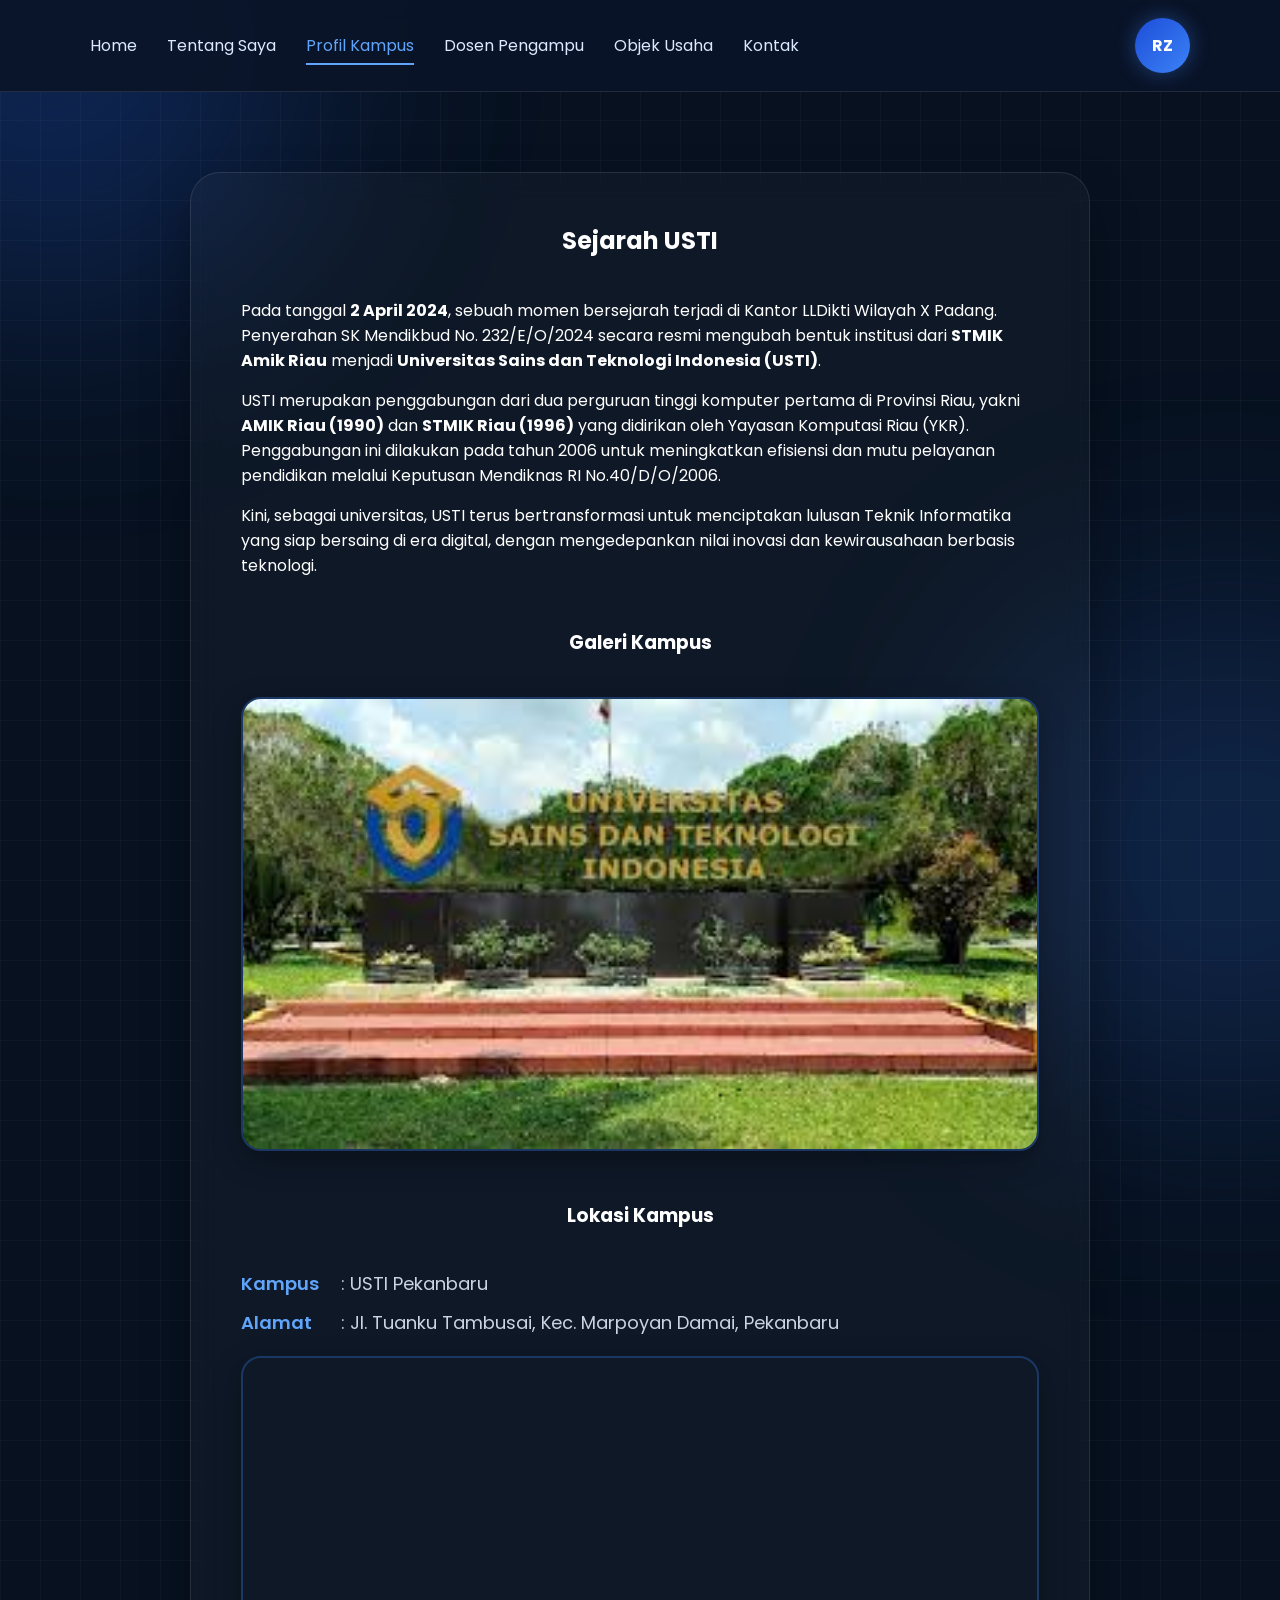
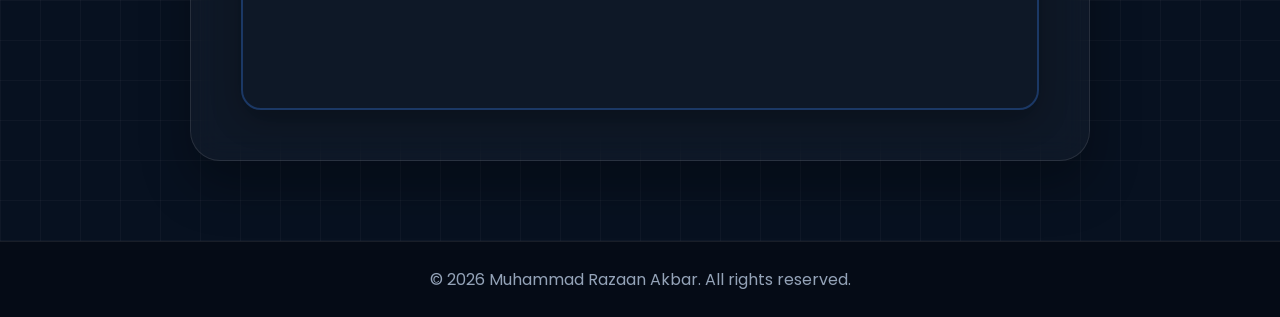
==== kampus.html @ 6456c54c "Add files via upload" ====
<!DOCTYPE html>
<html lang="id">
<head>
    <meta charset="UTF-8">
    <meta name="viewport" content="width=device-width, initial-scale=1.0">
    <title>Profil Kampus - USTI Pekanbaru</title>
    <link rel="stylesheet" href="style.css">
    <link href="https://fonts.googleapis.com/css2?family=Poppins:wght@300;400;500;600;700&display=swap" rel="stylesheet">
</head>
<body>

    <!-- NAVBAR -->
    <header>
        <nav class="navbar">
            <div class="menu-icon" id="menu-icon">
                <span></span><span></span><span></span>
            </div>
            <ul class="nav-links" id="nav-links">
                <li><a href="index.html">Home</a></li>
                <li><a href="tentangsaya.html">Tentang Saya</a></li>
                <li><a href="kampus.html" class="active">Profil Kampus</a></li>
                <li><a href="dosenpengampu.html">Dosen Pengampu</a></li>
                <li><a href="objekusaha.html">Objek Usaha</a></li>
                <li><a href="kontak.html">Kontak</a></li>
            </ul>
            <div class="logo">RZ</div>
        </nav>
    </header>

    <main class="container-about">
        <section class="about-card">
            
            <!-- SECTION 1: SEJARAH LENGKAP -->
            <div class="content-section">
                <div class="about-header">
                    <h2>Sejarah USTI</h2>
                    <div class="underline"></div>
                </div>
                <div class="history-content">
                    <p>
                        Pada tanggal <strong>2 April 2024</strong>, sebuah momen bersejarah terjadi di Kantor LLDikti Wilayah X Padang. Penyerahan SK Mendikbud No. 232/E/O/2024 secara resmi mengubah bentuk institusi dari <strong>STMIK Amik Riau</strong> menjadi <strong>Universitas Sains dan Teknologi Indonesia (USTI)</strong>.
                    </p>
                    <p style="margin-top: 15px;">
                        USTI merupakan penggabungan dari dua perguruan tinggi komputer pertama di Provinsi Riau, yakni <strong>AMIK Riau (1990)</strong> dan <strong>STMIK Riau (1996)</strong> yang didirikan oleh Yayasan Komputasi Riau (YKR). Penggabungan ini dilakukan pada tahun 2006 untuk meningkatkan efisiensi dan mutu pelayanan pendidikan melalui Keputusan Mendiknas RI No.40/D/O/2006.
                    </p>
                    <p style="margin-top: 15px;">
                        Kini, sebagai universitas, USTI terus bertransformasi untuk menciptakan lulusan Teknik Informatika yang siap bersaing di era digital, dengan mengedepankan nilai inovasi dan kewirausahaan berbasis teknologi.
                    </p>
                </div>
            </div>

            <!-- SECTION 2: FOTO KAMPUS (Lebih Tinggi dari Map) -->
            <div class="content-section" style="margin-top: 50px;">
                <div class="about-header">
                    <h3>Galeri Kampus</h3>
                    <div class="underline" style="width: 40px;"></div>
                </div>
                <div class="campus-photo-container">
                    <!-- Ganti src dengan file foto kampasmu -->
                    <img src="ustii.jpg" alt="Gedung USTI Pekanbaru" class="campus-photo">
                </div>
            </div>

            <!-- SECTION 3: LOKASI & PETA -->
            <div class="content-section" style="margin-top: 50px;">
                <div class="about-header">
                    <h3>Lokasi Kampus</h3>
                    <div class="underline" style="width: 40px;"></div>
                </div>
                <div class="address-info">
                    <div class="bio-item">
                        <span class="label">Kampus</span>
                        <span class="value">: USTI Pekanbaru</span>
                    </div>
                    <div class="bio-item">
                        <span class="label">Alamat</span>
                        <span class="value">: Jl. Tuanku Tambusai, Kec. Marpoyan Damai, Pekanbaru</span>
                    </div>
                </div>
                
                <div class="map-container" style="margin-top: 20px;">
                    <iframe 
                        src="https://www.google.com/maps/embed?pb=!1m18!1m12!1m3!1d3989.6962550447847!2d101.39575617496462!3d0.4481859995474243!2m3!1f0!2f0!3f0!3m2!1i1024!2i768!4f13.1!3m3!1m2!1s0x31d5a91147214257%3A0x38bf6247b6b4b787!2sUSTI%20Pekanbaru!5e0!3m2!1sid!2sid!4v1777818533738!5m2!1sid!2sid" 
                        width="100%" 
                        height="350" 
                        style="border:0; border-radius: 20px;" 
                        allowfullscreen="" 
                        loading="lazy">
                    </iframe>
                </div>
            </div>

        </section>
    </main>

    <footer>
        <p>&copy; 2026 Muhammad Razaan Akbar. All rights reserved.</p>
    </footer>

    <script src="script.js"></script>
</body>
</html>
---- style.css ----
*{
  margin: 0;
  padding: 0;
  box-sizing: border-box;
}

body{
  font-family: 'Poppins', sans-serif;
  background: #071120;
  color: white;
  overflow-x: hidden;
  position: relative;
  background-image:
  linear-gradient(rgba(255,255,255,0.03) 1px, transparent 1px),
  linear-gradient(90deg, rgba(255,255,255,0.03) 1px, transparent 1px);

  background-size: 40px 40px;
}

html{
  scroll-behavior: smooth;
}

/* NAVBAR */

.navbar{
  width: 100%;
  padding: 18px 7%;

  display: flex;
  justify-content: space-between;
  align-items: center;

  background: rgba(10,20,40,0.9);
  backdrop-filter: blur(10px);

  border-bottom: 1px solid rgba(255,255,255,0.1);

  position: sticky;
  top: 0;
  z-index: 999;
}

.logo{
  width: 55px;
  height: 55px;

  border-radius: 50%;

  display: flex;
  justify-content: center;
  align-items: center;

  font-weight: 700;

  background: linear-gradient(135deg,#1d4ed8,#3b82f6);
  box-shadow: 0 0 20px rgba(59,130,246,0.4);
}

/* MENU ICON */

.menu-icon{
  display: none;
  flex-direction: column;
  gap: 5px;
  cursor: pointer;
}

.menu-icon span {
  width: 28px;
  height: 3px;
  background: white;
  border-radius: 10px;
  transition: 0.4s; /* Transisi diperhalus[cite: 3] */
}

/* Animasi Hamburger ke X[cite: 3] */
.menu-icon.active span:nth-child(1) {
  transform: rotate(45deg) translate(5px, 5px);
}

.menu-icon.active span:nth-child(2) {
  opacity: 0;
}

.menu-icon.active span:nth-child(3) {
  transform: rotate(-45deg) translate(6px, -7px);
}

/* NAV LINKS */

.nav-links{
  display: flex;
  gap: 30px;
  list-style: none;
}

.nav-links a{
  text-decoration: none;
  color: #dbeafe;
  transition: 0.3s;
  position: relative;
}

.nav-links a:hover,
.nav-links .active{
  color: #60a5fa;
}

.nav-links .active::after{
  content: "";
  position: absolute;

  left: 0;
  bottom: -8px;

  width: 100%;
  height: 2px;

  background: #60a5fa;
}

/* HOME */

.home{
  min-height: 90vh;

  display: flex;
  align-items: center;
  justify-content: center;

  padding: 50px 7%;
}

.home-container{
  width: 100%;

  display: flex;
  align-items: center;
  justify-content: center;

  gap: 40px; /* Jarak disesuaikan agar lebih padat[cite: 3] */
  flex-wrap: wrap;
}

/* PROFILE */

.profile-wrapper{
  flex: 1;
  display: flex;
  justify-content: center;
  position: relative; /* Patokan untuk elemen orbit[cite: 3] */
}

/* Elemen Dekoratif Orbit (Perbaikan Posisi Tengah)[cite: 3] */
.profile-wrapper::before {
  content: "";
  position: absolute;
  width: 380px;
  height: 380px;
  border: 1px dashed rgba(96, 165, 250, 0.2);
  border-radius: 50%;
  
  /* Centering total[cite: 3] */
  top: 50%;
  left: 50%;
  transform: translate(-50%, -50%);
  
  animation: rotateOrbit 20s linear infinite; 
  z-index: -1;
}

@keyframes rotateOrbit {
  from { transform: translate(-50%, -50%) rotate(0deg); }
  to { transform: translate(-50%, -50%) rotate(360deg); }
}

.profile-circle{
  width: 300px;
  height: 300px;

  border-radius: 50%;

  background: linear-gradient(145deg,#0f172a,#1e3a8a);

  display: flex;
  align-items: center;
  justify-content: center;

  border: 5px solid rgba(255,255,255,0.08);

  box-shadow:
  0 0 30px rgba(59,130,246,0.3),
  0 0 60px rgba(37,99,235,0.2);

  animation: floating 4s ease-in-out infinite;
  overflow: hidden;
}

.profile-circle img{
  width: 100%;
  height: 100%;
  object-fit: cover;
  object-position: center top;
}

/* Gaya untuk Garis Pemisah (Divider)[cite: 3] */
.divider {
  width: 2px;
  height: 150px;
  background: linear-gradient(to bottom, transparent, rgba(59, 130, 246, 0.5), transparent);
  box-shadow: 0 0 10px rgba(59, 130, 246, 0.2); /* Efek glow tipis[cite: 3] */
}

/* TEXT */

.home-text{
  flex: 1;
  max-width: 550px;
  position: relative;
}

.home-text h1{
  font-size: 52px;
  margin-bottom: 20px;
  line-height: 1.2;
}

.home-text span{
  color: #60a5fa;
}

.home-text p{
  font-size: 18px;
  color: #cbd5e1;
  line-height: 1.8;

  margin-bottom: 35px;
}

/* BUTTON */

.button-group{
  display: flex;
  gap: 20px;
  flex-wrap: wrap;
}

.btn-primary,
.btn-secondary{
  padding: 14px 28px;
  border-radius: 14px;

  text-decoration: none;
  font-weight: 600;

  transition: 0.3s;
}

.btn-primary{
  background: linear-gradient(135deg,#2563eb,#3b82f6);
  color: white;

  box-shadow: 0 10px 25px rgba(37,99,235,0.4);
}

.btn-primary:hover{
  transform: translateY(-4px);
}

.btn-secondary{
  border: 2px solid #3b82f6;
  color: #93c5fd;
}

.btn-secondary:hover{
  background: #1d4ed8;
  color: white;
}

/* FOOTER */

footer{
  text-align: center;
  padding: 25px;

  border-top: 1px solid rgba(255,255,255,0.08);

  background: #050b16;
  color: #94a3b8;
}

/* RESPONSIVE */

@media(max-width: 992px) {
  .divider, .profile-wrapper::before {
    display: none; /* Sembunyikan divider & orbit di layar kecil[cite: 3] */
  }
}

@media(max-width: 768px){

  .menu-icon{
    display: flex;
  }

  .nav-links{
    position: absolute;

    top: 85px;
    left: 0;

    width: 100%;

    background: rgba(5,11,22,0.98);

    flex-direction: column;
    align-items: center;

    padding: 25px 0;

    opacity: 0;
    pointer-events: none;

    transition: 0.3s;
  }

  .nav-links.active{
    opacity: 1;
    pointer-events: auto;
  }

  .home{
    text-align: center;
  }

  .home-text{
    display: flex;
    flex-direction: column;
    align-items: center;
  }

  .home-text h1{
    font-size: 36px;
  }

  .profile-circle{
    width: 240px;
    height: 240px;
  }
}

@media(max-width: 480px){

  .home-text h1{
    font-size: 28px;
  }

  .button-group{
    width: 100%;
    flex-direction: column;
  }

  .btn-primary,
  .btn-secondary{
    width: 100%;
    text-align: center;
  }

  .profile-circle{
    width: 200px;
    height: 200px;
  }
}

/* BACKGROUND GLOW */

body::before{
  content: "";

  position: fixed;
  top: -200px;
  left: -200px;

  width: 500px;
  height: 500px;

  background: rgba(37,99,235,0.25);

  border-radius: 50%;

  filter: blur(120px);

  z-index: -1;
}

body::after{
  content: "";

  position: fixed;
  bottom: -200px;
  right: -200px;

  width: 500px;
  height: 500px;

  background: rgba(59,130,246,0.18);

  border-radius: 50%;

  filter: blur(120px);

  z-index: -1;
}

@keyframes floating{
  0%{ transform: translateY(0px); }
  50%{ transform: translateY(-15px); }
  100%{ transform: translateY(0px); }
}

#typing::after {
  content: "|";
  animation: blink 0.8s infinite;
  color: #60a5fa;
}

@keyframes blink {
  50% { opacity: 0; }
}

/* Container Utama Halaman[cite: 3] */
.container-about {
  min-height: 100vh;
  display: flex;
  justify-content: center;
  align-items: center;
  padding: 80px 7%;
}

/* Kartu Biodata (Efek Kaca)[cite: 3] */
.about-card {
  background: rgba(255, 255, 255, 0.03);
  backdrop-filter: blur(15px);
  border: 1px solid rgba(255, 255, 255, 0.1);
  padding: 50px;
  border-radius: 30px;
  max-width: 900px;
  width: 100%;
  box-shadow: 0 25px 50px rgba(0,0,0,0.3);
}

.about-header {
  text-align: center;
  margin-bottom: 40px;
}

.about-body {
  display: flex;
  align-items: center;
  gap: 50px;
  flex-wrap: wrap;
}

/* Styling Foto[cite: 3] */
.about-image {
  width: 300px;
  height: 350px;
  background: #1e293b;
  border-radius: 20px; /* Sudut tumpul sesuai gambarmu[cite: 3] */
  overflow: hidden;
  border: 2px solid #3b82f6;
  box-shadow: 0 0 20px rgba(59, 130, 246, 0.3);
}

.about-image img {
  width: 100%;
  height: 100%;
  object-fit: cover;
  background-color: #1a2238;
  display: block;
}

/* Styling List Biodata[cite: 3] */
.about-content {
  flex: 1;
}

.bio-item {
  display: flex;
  margin-bottom: 12px;
  font-size: 18px;
}

.bio-item .label {
  width: 100px;
  font-weight: 600;
  color: #60a5fa; /* Aksen biru[cite: 3] */
}

.bio-item .value {
  color: #cbd5e1;
}

.bio-quote {
  margin-top: 25px;
  padding-top: 15px;
  border-top: 1px solid rgba(255,255,255,0.1);
  font-style: italic;
  color: #94a3b8;
}

/* Responsive[cite: 3] */
@media (max-width: 768px) {
  .about-body {
    flex-direction: column;
    text-align: center;
  }
  .bio-item {
    justify-content: center;
  }
}

/* Container untuk Peta */
.map-container {
  margin-top: 30px;
  width: 100%;
  border-radius: 20px;
  overflow: hidden; /* Agar sudut peta ikut melengkung */
  border: 2px solid rgba(59, 130, 246, 0.3);
  box-shadow: 0 10px 30px rgba(0, 0, 0, 0.3);
}

/* Memastikan peta tetap responsif di HP[cite: 3] */
.map-container iframe {
  filter: grayscale(80%) invert(90%) contrast(90%); /* Efek Dark Mode agar senada[cite: 3] */
  display: block;
}

/* Penyesuaian Layout Dosen[cite: 3] */
@media (max-width: 850px) {
  .about-body {
    flex-direction: column-reverse; /* Foto di atas peta saat di HP[cite: 3] */
  }
}

/* Container untuk kolom foto dan deskripsi */
.profile-column {
    display: flex;
    flex-direction: column;
    align-items: center;
    gap: 15px;
}

/* Deskripsi singkat di bawah foto */
.bio-description-simple {
    text-align: center;
    background: rgba(59, 130, 246, 0.1);
    padding: 8px 20px;
    border-radius: 10px;
    border: 1px solid rgba(59, 130, 246, 0.2);
    color: #60a5fa;
    font-weight: 500;
    font-size: 15px;
    width: 100%;
}

/* Memastikan layout body tetap rapi */
.about-body {
    display: flex;
    align-items: flex-start;
    gap: 60px;
}

/* Container Foto Kampus agar konsisten dengan Map */
.campus-photo-container {
    width: 100%;
    margin-top: 20px;
    border-radius: 20px;
    overflow: hidden;
    border: 2px solid rgba(59, 130, 246, 0.3);
    box-shadow: 0 10px 30px rgba(0, 0, 0, 0.3);
}

.campus-photo {
    width: 100%;
    height: 450px; /* Lebih tinggi sedikit dari map yang 350px/400px */
    object-fit: cover; /* Foto tetap proporsional meski di-crop */
    display: block;
    transition: transform 0.5s ease;
}

/* Efek hover biar lebih interaktif */
.campus-photo:hover {
    transform: scale(1.05);
}

/* Container Ikon Sosial */
.social-grid {
    display: flex;
    flex-direction: column;
    gap: 20px;
    align-items: center;
}

.social-item {
    display: flex;
    align-items: center;
    gap: 15px;
    width: 100%;
    max-width: 300px;
    padding: 15px 25px;
    border-radius: 15px;
    text-decoration: none;
    color: white;
    font-weight: 500;
    transition: all 0.3s ease;
    background: rgba(255, 255, 255, 0.05);
    border: 1px solid rgba(255, 255, 255, 0.1);
}

.social-item i {
    font-size: 24px;
}

/* Efek Hover Spesifik Warna */
.whatsapp:hover {
    background: rgba(37, 211, 102, 0.2);
    border-color: #25d366;
    box-shadow: 0 0 20px rgba(37, 211, 102, 0.4);
    transform: translateY(-5px);
}

.instagram:hover {
    background: rgba(225, 48, 108, 0.2);
    border-color: #e1306c;
    box-shadow: 0 0 20px rgba(225, 48, 108, 0.4);
    transform: translateY(-5px);
}

.discord:hover {
    background: rgba(88, 101, 242, 0.2);
    border-color: #5865f2;
    box-shadow: 0 0 20px rgba(88, 101, 242, 0.4);
    transform: translateY(-5px);
}
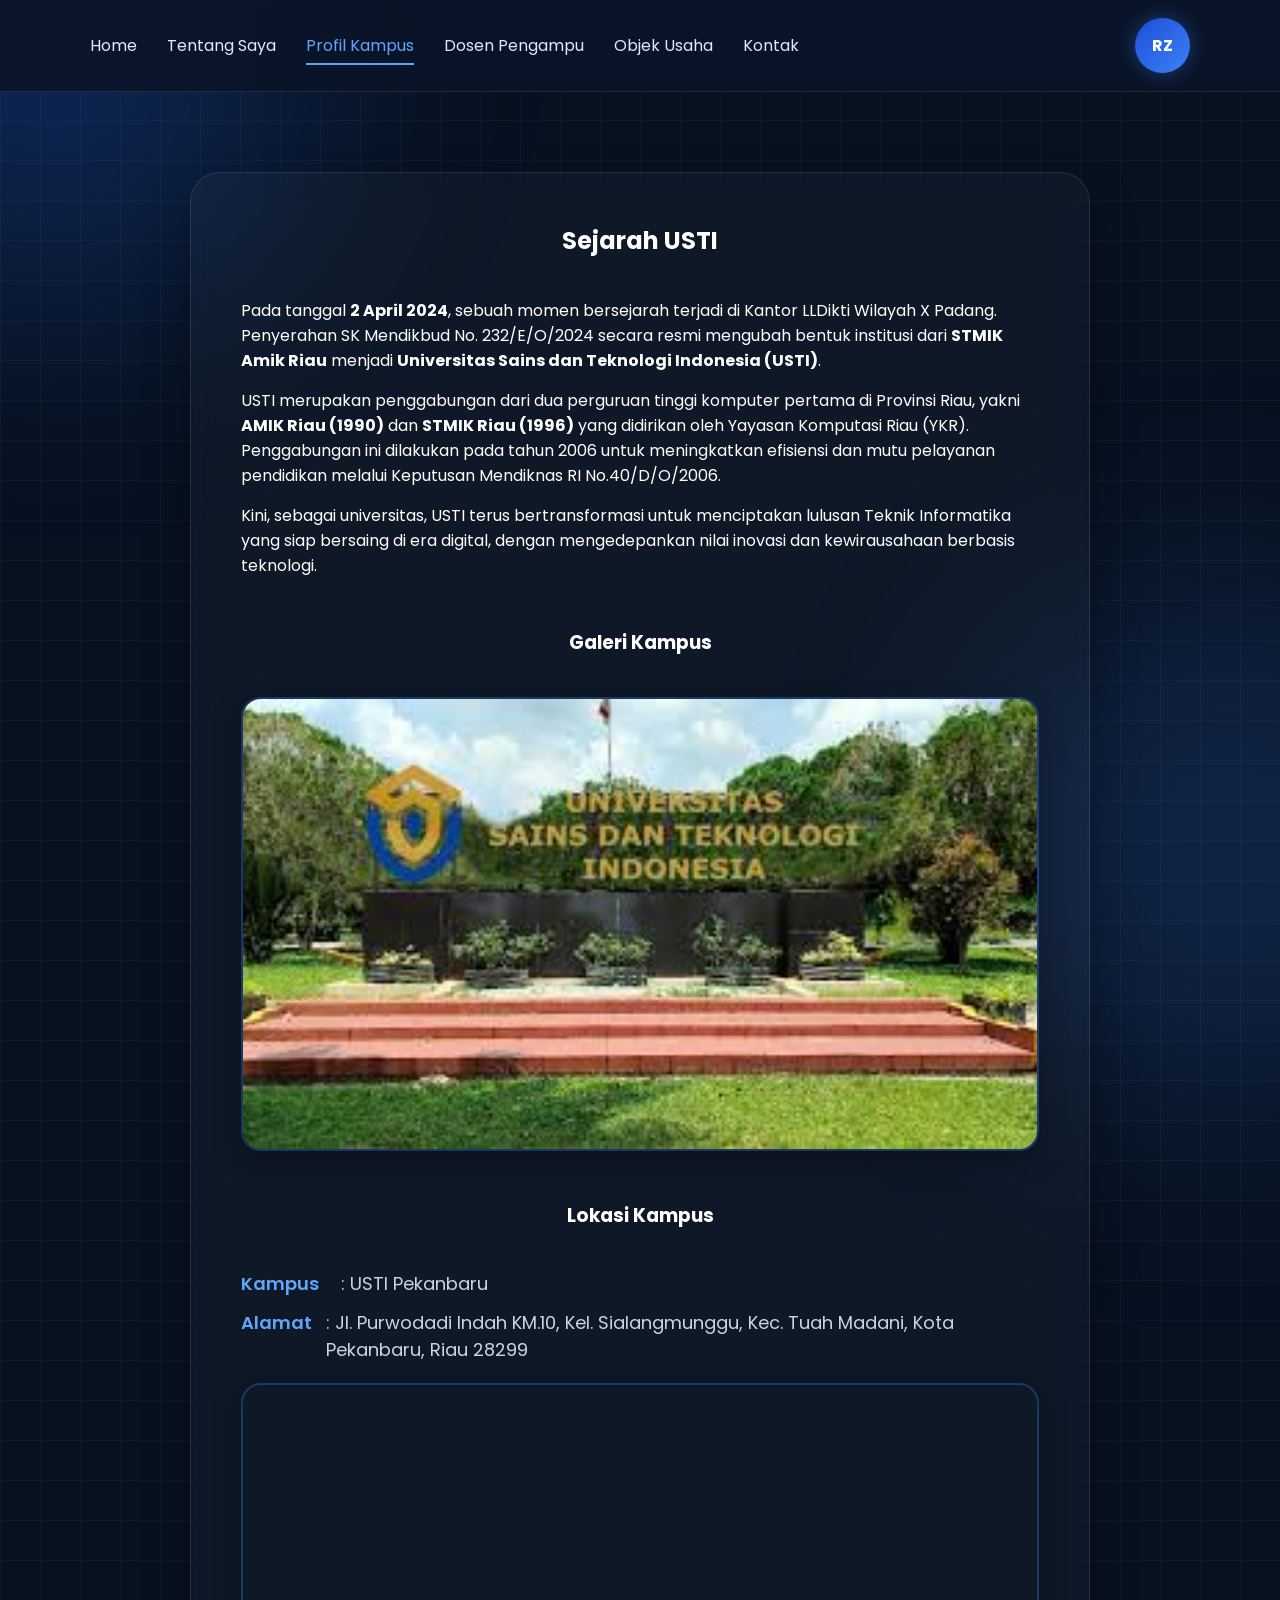
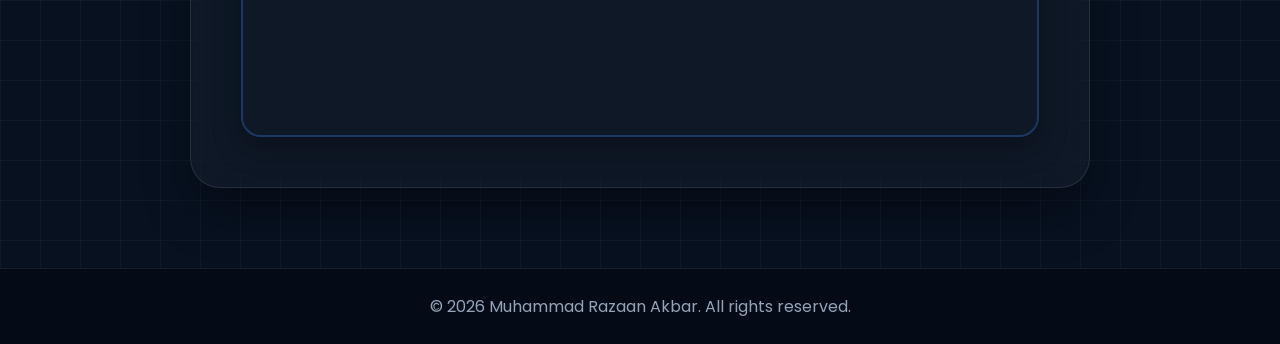
==== commit d165f5c0: "kampus.html" ====
--- a/kampus.html
+++ b/kampus.html
@@ -74,7 +74,7 @@
                     </div>
                     <div class="bio-item">
                         <span class="label">Alamat</span>
-                        <span class="value">: Jl. Tuanku Tambusai, Kec. Marpoyan Damai, Pekanbaru</span>
+                        <span class="value">:  Jl. Purwodadi Indah KM.10, Kel. Sialangmunggu, Kec. Tuah Madani, Kota Pekanbaru, Riau 28299</span>
                     </div>
                 </div>
                 
@@ -99,4 +99,4 @@
 
     <script src="script.js"></script>
 </body>
-</html>+</html>
